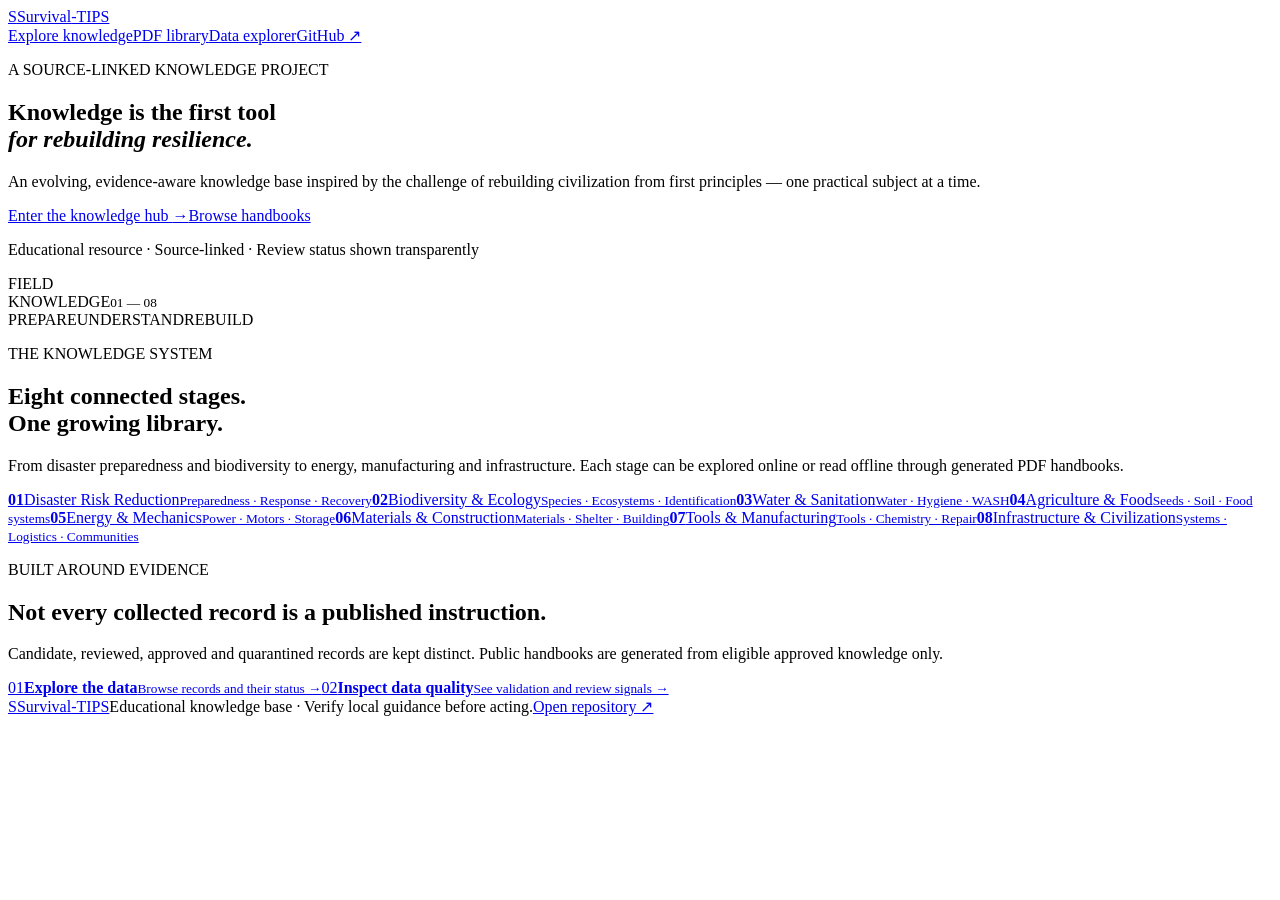
==== index.html @ 8cf7eb8f "feat(frontend): add Survival-TIPS landing page" ====
<!doctype html>
<html lang="en">
<head>
  <meta charset="utf-8"><meta name="viewport" content="width=device-width, initial-scale=1">
  <meta name="description" content="Survival-TIPS is a source-linked knowledge base for preparedness, ecology, water, food, energy, materials and infrastructure.">
  <meta name="theme-color" content="#10251f">
  <title>Survival-TIPS — Knowledge for Resilient Communities</title>
  <link rel="stylesheet" href="assets/css/site.css">
</head>
<body class="landing">
  <header class="topbar"><a class="brand" href="index.html"><span class="brand-mark">S</span><span>Survival<span class="brand-accent">-TIPS</span></span></a><nav><a href="dashboard.html">Explore knowledge</a><a href="pdf-library.html">PDF library</a><a href="data-explorer.html">Data explorer</a><a href="https://github.com/AnggaConni/Survival-TIPS" target="_blank" rel="noopener">GitHub ↗</a></nav></header>
  <main>
    <section class="hero wrap">
      <div class="hero-copy"><p class="eyebrow">A SOURCE-LINKED KNOWLEDGE PROJECT</p><h1>Knowledge is the first tool<br><em>for rebuilding resilience.</em></h1><p class="hero-lead">An evolving, evidence-aware knowledge base inspired by the challenge of rebuilding civilization from first principles — one practical subject at a time.</p><div class="hero-actions"><a class="button button-primary" href="dashboard.html">Enter the knowledge hub <span>→</span></a><a class="button button-ghost" href="pdf-library.html">Browse handbooks</a></div><p class="hero-note">Educational resource · Source-linked · Review status shown transparently</p></div>
      <div class="hero-art" aria-label="Eight knowledge stages"><div class="orbit orbit-one"></div><div class="orbit orbit-two"></div><div class="core"><span>FIELD<br>KNOWLEDGE</span><small>01 — 08</small></div><span class="orbit-label label-a">PREPARE</span><span class="orbit-label label-b">UNDERSTAND</span><span class="orbit-label label-c">REBUILD</span></div>
    </section>
    <section class="wrap intro-grid"><div><p class="eyebrow">THE KNOWLEDGE SYSTEM</p><h2>Eight connected stages.<br>One growing library.</h2></div><p class="muted">From disaster preparedness and biodiversity to energy, manufacturing and infrastructure. Each stage can be explored online or read offline through generated PDF handbooks.</p></section>
    <section class="stage-preview wrap" id="stage-preview"><a class="stage-tile" href="dashboard.html"><b>01</b><span>Disaster Risk Reduction</span><small>Preparedness · Response · Recovery</small></a><a class="stage-tile" href="dashboard.html"><b>02</b><span>Biodiversity & Ecology</span><small>Species · Ecosystems · Identification</small></a><a class="stage-tile" href="dashboard.html"><b>03</b><span>Water & Sanitation</span><small>Water · Hygiene · WASH</small></a><a class="stage-tile" href="dashboard.html"><b>04</b><span>Agriculture & Food</span><small>Seeds · Soil · Food systems</small></a><a class="stage-tile" href="dashboard.html"><b>05</b><span>Energy & Mechanics</span><small>Power · Motors · Storage</small></a><a class="stage-tile" href="dashboard.html"><b>06</b><span>Materials & Construction</span><small>Materials · Shelter · Building</small></a><a class="stage-tile" href="dashboard.html"><b>07</b><span>Tools & Manufacturing</span><small>Tools · Chemistry · Repair</small></a><a class="stage-tile" href="dashboard.html"><b>08</b><span>Infrastructure & Civilization</span><small>Systems · Logistics · Communities</small></a></section>
    <section class="trust-band"><div class="wrap trust-inner"><div><p class="eyebrow">BUILT AROUND EVIDENCE</p><h2>Not every collected record is a published instruction.</h2><p>Candidate, reviewed, approved and quarantined records are kept distinct. Public handbooks are generated from eligible approved knowledge only.</p></div><div class="trust-links"><a href="data-explorer.html"><span>01</span><b>Explore the data</b><small>Browse records and their status →</small></a><a href="data-quality.html"><span>02</span><b>Inspect data quality</b><small>See validation and review signals →</small></a></div></div></section>
  </main>
  <footer class="footer wrap"><a class="brand" href="index.html"><span class="brand-mark">S</span><span>Survival<span class="brand-accent">-TIPS</span></span></a><span>Educational knowledge base · Verify local guidance before acting.</span><a href="https://github.com/AnggaConni/Survival-TIPS" target="_blank" rel="noopener">Open repository ↗</a></footer>
</body></html>
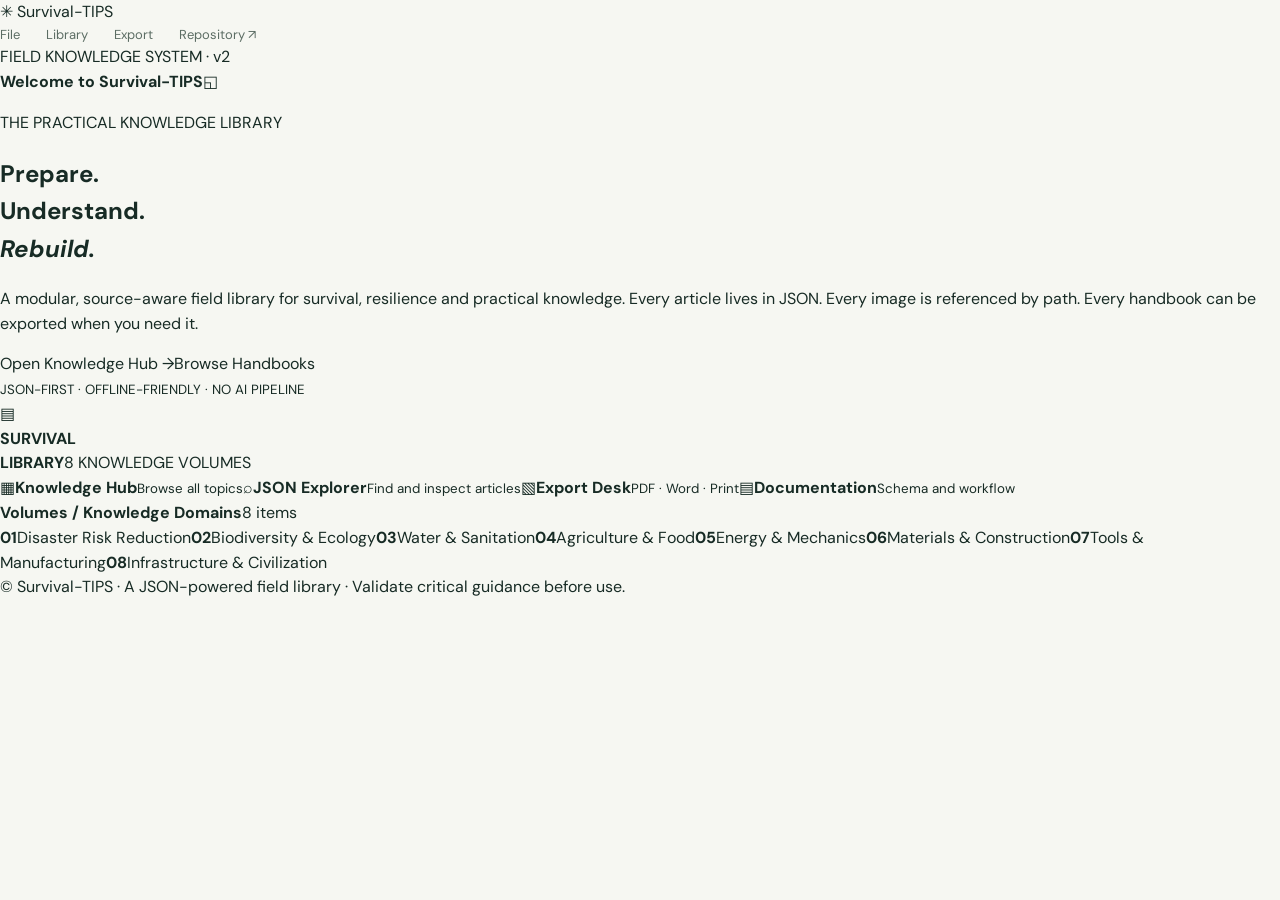
==== commit ddbe07c5: "refactor: rebuild Survival-TIPS as JSON-first Macintosh library" ====
--- a/index.html
+++ b/index.html
@@ -1,22 +1,11 @@
 <!doctype html>
 <html lang="en">
-<head>
-  <meta charset="utf-8"><meta name="viewport" content="width=device-width, initial-scale=1">
-  <meta name="description" content="Survival-TIPS is a source-linked knowledge base for preparedness, ecology, water, food, energy, materials and infrastructure.">
-  <meta name="theme-color" content="#10251f">
-  <title>Survival-TIPS — Knowledge for Resilient Communities</title>
-  <link rel="stylesheet" href="assets/css/site.css">
-</head>
-<body class="landing">
-  <header class="topbar"><a class="brand" href="index.html"><span class="brand-mark">S</span><span>Survival<span class="brand-accent">-TIPS</span></span></a><nav><a href="dashboard.html">Explore knowledge</a><a href="pdf-library.html">PDF library</a><a href="data-explorer.html">Data explorer</a><a href="https://github.com/AnggaConni/Survival-TIPS" target="_blank" rel="noopener">GitHub ↗</a></nav></header>
-  <main>
-    <section class="hero wrap">
-      <div class="hero-copy"><p class="eyebrow">A SOURCE-LINKED KNOWLEDGE PROJECT</p><h1>Knowledge is the first tool<br><em>for rebuilding resilience.</em></h1><p class="hero-lead">An evolving, evidence-aware knowledge base inspired by the challenge of rebuilding civilization from first principles — one practical subject at a time.</p><div class="hero-actions"><a class="button button-primary" href="dashboard.html">Enter the knowledge hub <span>→</span></a><a class="button button-ghost" href="pdf-library.html">Browse handbooks</a></div><p class="hero-note">Educational resource · Source-linked · Review status shown transparently</p></div>
-      <div class="hero-art" aria-label="Eight knowledge stages"><div class="orbit orbit-one"></div><div class="orbit orbit-two"></div><div class="core"><span>FIELD<br>KNOWLEDGE</span><small>01 — 08</small></div><span class="orbit-label label-a">PREPARE</span><span class="orbit-label label-b">UNDERSTAND</span><span class="orbit-label label-c">REBUILD</span></div>
-    </section>
-    <section class="wrap intro-grid"><div><p class="eyebrow">THE KNOWLEDGE SYSTEM</p><h2>Eight connected stages.<br>One growing library.</h2></div><p class="muted">From disaster preparedness and biodiversity to energy, manufacturing and infrastructure. Each stage can be explored online or read offline through generated PDF handbooks.</p></section>
-    <section class="stage-preview wrap" id="stage-preview"><a class="stage-tile" href="dashboard.html"><b>01</b><span>Disaster Risk Reduction</span><small>Preparedness · Response · Recovery</small></a><a class="stage-tile" href="dashboard.html"><b>02</b><span>Biodiversity & Ecology</span><small>Species · Ecosystems · Identification</small></a><a class="stage-tile" href="dashboard.html"><b>03</b><span>Water & Sanitation</span><small>Water · Hygiene · WASH</small></a><a class="stage-tile" href="dashboard.html"><b>04</b><span>Agriculture & Food</span><small>Seeds · Soil · Food systems</small></a><a class="stage-tile" href="dashboard.html"><b>05</b><span>Energy & Mechanics</span><small>Power · Motors · Storage</small></a><a class="stage-tile" href="dashboard.html"><b>06</b><span>Materials & Construction</span><small>Materials · Shelter · Building</small></a><a class="stage-tile" href="dashboard.html"><b>07</b><span>Tools & Manufacturing</span><small>Tools · Chemistry · Repair</small></a><a class="stage-tile" href="dashboard.html"><b>08</b><span>Infrastructure & Civilization</span><small>Systems · Logistics · Communities</small></a></section>
-    <section class="trust-band"><div class="wrap trust-inner"><div><p class="eyebrow">BUILT AROUND EVIDENCE</p><h2>Not every collected record is a published instruction.</h2><p>Candidate, reviewed, approved and quarantined records are kept distinct. Public handbooks are generated from eligible approved knowledge only.</p></div><div class="trust-links"><a href="data-explorer.html"><span>01</span><b>Explore the data</b><small>Browse records and their status →</small></a><a href="data-quality.html"><span>02</span><b>Inspect data quality</b><small>See validation and review signals →</small></a></div></div></section>
-  </main>
-  <footer class="footer wrap"><a class="brand" href="index.html"><span class="brand-mark">S</span><span>Survival<span class="brand-accent">-TIPS</span></span></a><span>Educational knowledge base · Verify local guidance before acting.</span><a href="https://github.com/AnggaConni/Survival-TIPS" target="_blank" rel="noopener">Open repository ↗</a></footer>
-</body></html>+<head><meta charset="utf-8"><meta name="viewport" content="width=device-width,initial-scale=1"><meta name="theme-color" content="#b8b8b8"><title>Survival-TIPS — Macintosh Field Library</title><link rel="stylesheet" href="assets/css/site.css"></head>
+<body class="mac-body">
+<header class="mac-menubar"><div class="mac-brand"><span class="apple-mark">✳</span> Survival-TIPS</div><nav><a href="dashboard.html">File</a><a href="data-explorer.html">Library</a><a href="pdf-library.html">Export</a><a href="https://github.com/AnggaConni/Survival-TIPS" target="_blank" rel="noopener">Repository ↗</a></nav><span class="menu-clock">FIELD KNOWLEDGE SYSTEM · v2</span></header>
+<main class="mac-desktop">
+<section class="mac-window welcome-window"><div class="window-titlebar"><div class="traffic"><i></i><i></i><i></i></div><strong>Welcome to Survival-TIPS</strong><span>◱</span></div><div class="welcome-content"><div class="welcome-copy"><p class="mac-kicker">THE PRACTICAL KNOWLEDGE LIBRARY</p><h1>Prepare.<br>Understand.<br><em>Rebuild.</em></h1><p>A modular, source-aware field library for survival, resilience and practical knowledge. Every article lives in JSON. Every image is referenced by path. Every handbook can be exported when you need it.</p><div class="mac-actions"><a class="mac-button primary" href="dashboard.html">Open Knowledge Hub →</a><a class="mac-button" href="pdf-library.html">Browse Handbooks</a></div><small>JSON-FIRST · OFFLINE-FRIENDLY · NO AI PIPELINE</small></div><div class="welcome-icon"><div class="folder-icon">▤</div><b>SURVIVAL<br>LIBRARY</b><span>8 KNOWLEDGE VOLUMES</span></div></div></section>
+<section class="desktop-icons"><a href="dashboard.html" class="desktop-icon"><span class="big-icon">▦</span><b>Knowledge Hub</b><small>Browse all topics</small></a><a href="data-explorer.html" class="desktop-icon"><span class="big-icon">⌕</span><b>JSON Explorer</b><small>Find and inspect articles</small></a><a href="pdf-library.html" class="desktop-icon"><span class="big-icon">▧</span><b>Export Desk</b><small>PDF · Word · Print</small></a><a href="README.md" class="desktop-icon"><span class="big-icon">▤</span><b>Documentation</b><small>Schema and workflow</small></a></section>
+<section class="mac-window volumes-window"><div class="window-titlebar"><div class="traffic"><i></i><i></i><i></i></div><strong>Volumes / Knowledge Domains</strong><span>8 items</span></div><div class="volume-grid">
+<a href="data-explorer.html?stage=01-drr"><b>01</b><span>Disaster Risk Reduction</span></a><a href="data-explorer.html?stage=02-biodiversity"><b>02</b><span>Biodiversity & Ecology</span></a><a href="data-explorer.html?stage=03-water-sanitation"><b>03</b><span>Water & Sanitation</span></a><a href="data-explorer.html?stage=04-agriculture"><b>04</b><span>Agriculture & Food</span></a><a href="data-explorer.html?stage=05-energy"><b>05</b><span>Energy & Mechanics</span></a><a href="data-explorer.html?stage=06-materials"><b>06</b><span>Materials & Construction</span></a><a href="data-explorer.html?stage=07-manufacturing"><b>07</b><span>Tools & Manufacturing</span></a><a href="data-explorer.html?stage=08-infrastructure"><b>08</b><span>Infrastructure & Civilization</span></a></div></section>
+<footer class="mac-footer">© Survival-TIPS · A JSON-powered field library · Validate critical guidance before use.</footer></main></body></html>
--- a/assets/css/site.css
+++ b/assets/css/site.css
@@ -0,0 +1,30 @@
+@import url('https://fonts.googleapis.com/css2?family=DM+Mono:wght@400;500&family=DM+Sans:wght@400;500;600;700&family=Manrope:wght@400;500;600;700;800&display=swap');
+:root{--ink:#172b25;--muted:#687a72;--paper:#f6f7f2;--white:#fff;--green:#245b45;--lime:#d6e8a5;--line:#e1e7df;--soft:#edf2e9;--amber:#9a641c;--red:#a33d35;--shadow:0 18px 55px rgba(24,51,39,.08)}*{box-sizing:border-box}html{scroll-behavior:smooth}body{margin:0;background:var(--paper);color:var(--ink);font-family:'DM Sans',sans-serif;line-height:1.55}a{color:inherit;text-decoration:none}button,input,select{font:inherit}.wrap{width:min(1160px,calc(100% - 48px));margin-inline:auto}.topbar{height:76px;padding:0 max(24px,calc((100% - 1160px)/2));display:flex;align-items:center;justify-content:space-between;background:rgba(255,255,255,.92);border-bottom:1px solid var(--line);gap:24px}.brand{display:flex;align-items:center;gap:10px;font:800 18px Manrope,sans-serif;letter-spacing:-.6px;white-space:nowrap}.brand-mark{width:32px;height:32px;border-radius:10px;background:var(--green);color:white;display:grid;place-items:center;font:800 17px Manrope}.brand-accent{color:var(--green)}nav{display:flex;gap:26px;align-items:center;font-size:13px;color:#5c6d64}nav a:hover,nav a.active{color:var(--green)}.hero{min-height:590px;display:grid;grid-template-columns:1.15fr .85fr;align-items:center;gap:40px;padding-block:70px}.eyebrow{font:500 10px 'DM Mono',monospace;letter-spacing:1.8px;color:#66816f;margin:0 0 17px}.hero h1{font:800 clamp(42px,5vw,66px)/1.08 Manrope,sans-serif;letter-spacing:-3px;margin:0 0 24px}.hero h1 em{font-style:normal;color:var(--green)}.hero-lead{max-width:570px;color:#61736a;font-size:17px;line-height:1.75}.hero-actions{display:flex;gap:12px;flex-wrap:wrap;margin-top:30px}.button{display:inline-flex;align-items:center;gap:20px;padding:13px 19px;border-radius:7px;font-size:13px;font-weight:700}.button-primary{background:var(--green);color:white}.button-primary:hover{background:#173e2e}.button-ghost{border:1px solid #cdd8cf;background:white}.hero-note{font:10px 'DM Mono',monospace;color:#89978e;margin-top:25px}.hero-art{height:390px;position:relative;display:grid;place-items:center}.orbit{position:absolute;border:1px solid #c9d7c8;border-radius:50%;transform:rotate(-28deg)}.orbit-one{width:340px;height:220px}.orbit-two{width:260px;height:350px;transform:rotate(53deg);border-color:#dbe3d4}.core{width:160px;height:160px;border-radius:50%;background:var(--green);color:white;display:flex;flex-direction:column;align-items:center;justify-content:center;text-align:center;box-shadow:0 0 0 17px rgba(36,91,69,.07),0 0 0 36px rgba(36,91,69,.035);font:700 16px/1.35 Manrope;letter-spacing:1px}.core small{font:10px 'DM Mono';color:#c8dfc9;margin-top:10px}.orbit-label{position:absolute;background:var(--lime);padding:7px 12px;border-radius:30px;font:10px 'DM Mono';letter-spacing:1px}.label-a{top:45px;left:15%}.label-b{right:2%;top:48%}.label-c{bottom:38px;left:22%}.intro-grid{display:grid;grid-template-columns:1fr 1fr;gap:70px;padding:60px 0 30px;border-top:1px solid var(--line)}h2{font:700 30px/1.2 Manrope;letter-spacing:-1px;margin:0}.intro-grid p:last-child{max-width:480px;margin:8px 0;color:var(--muted)}.stage-preview{display:grid;grid-template-columns:repeat(4,1fr);gap:12px;padding-bottom:90px}.stage-tile{background:white;border:1px solid var(--line);border-radius:9px;padding:20px;min-height:140px;display:flex;flex-direction:column;gap:7px;transition:.2s}.stage-tile:hover,.stage-card:hover,.pdf-card:hover{transform:translateY(-3px);box-shadow:var(--shadow);border-color:#b9cbb9}.stage-tile b,.stage-number{font:500 11px 'DM Mono';color:#78917c}.stage-tile span{font:700 15px Manrope}.stage-tile small{color:#7a8980;font-size:11px}.trust-band{background:#eaf0e7;padding:75px 0}.trust-inner{display:grid;grid-template-columns:1.1fr .9fr;gap:70px;align-items:center}.trust-inner h2{max-width:530px}.trust-inner>div:first-child>p:last-child{color:var(--muted);max-width:540px}.trust-links{display:grid;gap:10px}.trust-links a{display:grid;grid-template-columns:36px 1fr;gap:2px 12px;background:white;padding:16px;border-radius:8px}.trust-links a span{grid-row:span 2;color:#8ba18b;font:11px 'DM Mono'}.trust-links b{font:700 14px Manrope}.trust-links small{color:var(--muted)}.footer{min-height:90px;display:flex;align-items:center;justify-content:space-between;gap:20px;color:#7c8981;font-size:11px}.footer .brand{color:var(--ink);font-size:15px}.footer .brand-mark{width:27px;height:27px;font-size:14px}.page-main{padding-top:62px;padding-bottom:85px}.page-heading{margin-bottom:34px}.page-heading h1{font:800 clamp(34px,4vw,48px)/1.15 Manrope;letter-spacing:-2px;margin:0 0 12px}.muted{color:var(--muted)}.page-heading .muted{max-width:680px;margin:0}.stats-row,.quality-summary{display:grid;grid-template-columns:repeat(4,1fr);gap:12px;margin:30px 0}.stat-card{background:white;border:1px solid var(--line);border-radius:8px;padding:17px 19px}.stat-card span{display:block;color:var(--muted);font-size:11px}.stat-card b{display:block;font:700 28px Manrope;margin-top:5px}.stage-grid{display:grid;grid-template-columns:repeat(2,1fr);gap:13px}.stage-card{background:white;border:1px solid var(--line);border-radius:9px;padding:23px;display:grid;grid-template-columns:40px 1fr 20px;gap:15px;align-items:start;transition:.2s}.stage-card h2{font-size:17px;letter-spacing:-.3px}.stage-card p{font-size:12px;color:var(--muted);margin:7px 0 0}.card-arrow{color:#829787}.callout,.notice{display:flex;align-items:center;justify-content:space-between;gap:25px;background:#eaf0e7;border-radius:9px;padding:22px 25px;margin-top:28px}.callout b,.notice b{font:700 14px Manrope}.callout p{font-size:12px;color:var(--muted);margin:5px 0 0}.notice{justify-content:flex-start;align-items:flex-start;background:#f0f2e9;border:1px solid #e0e6d9;font-size:12px;color:#65746b}.notice b{min-width:135px;color:var(--ink)}.pdf-grid{display:grid;grid-template-columns:repeat(2,1fr);gap:13px}.pdf-card{display:flex;gap:17px;padding:20px;background:white;border:1px solid var(--line);border-radius:9px;transition:.2s}.pdf-icon{width:43px;height:52px;display:grid;place-items:center;flex-shrink:0;background:#f8e9e6;color:var(--red);border-radius:5px;font:500 11px 'DM Mono'}.pdf-card small{font:10px 'DM Mono';letter-spacing:1px;color:#849489}.pdf-card h2{font-size:16px;letter-spacing:-.3px;margin:4px 0}.pdf-card p{font-size:12px;color:var(--muted);margin:0 0 10px}.pdf-card a{font-size:12px;color:var(--green);font-weight:700}.section-title{font-size:23px;margin:50px 0 7px}.compact{margin-top:18px}.explorer-controls{display:grid;grid-template-columns:1.5fr 1fr 1fr;gap:12px;padding:17px;background:white;border:1px solid var(--line);border-radius:9px}.explorer-controls label{display:flex;flex-direction:column;gap:7px;font-size:11px;color:var(--muted)}.explorer-controls input,.explorer-controls select{width:100%;height:42px;padding:0 12px;border:1px solid var(--line);border-radius:6px;background:#fbfcf9;color:var(--ink);outline-color:#8da995}.results-heading{display:flex;justify-content:space-between;gap:15px;margin:23px 0 12px;font-size:12px}.results-heading span{color:var(--muted)}.record-list{display:grid;gap:9px}.record-card{background:white;border:1px solid var(--line);border-radius:8px;padding:17px 19px}.record-top{display:flex;justify-content:space-between;gap:12px;align-items:center}.record-card h3{font:700 15px Manrope;margin:8px 0 5px}.record-card p{font-size:12px;color:var(--muted);margin:0}.record-meta{display:flex;gap:8px;flex-wrap:wrap;margin-top:12px}.tag,.status-pill{font:10px 'DM Mono';padding:5px 8px;border-radius:30px;background:#edf2e9;color:#56725e}.tag.warn{background:#fff2df;color:#94611e}.tag.danger{background:#f9e8e6;color:#a33d35}.tag.neutral{background:#edf0f1;color:#64717a}.empty-state{padding:30px;text-align:center;border:1px dashed #cbd7cb;border-radius:8px;color:var(--muted);font-size:13px}.quality-section{margin-top:38px}.section-head{display:flex;align-items:end;justify-content:space-between;margin-bottom:16px}.section-head h2{font-size:23px}.issue-list,.integrity-list{display:grid;gap:9px}.issue-card,.integrity-item{background:white;border:1px solid var(--line);border-radius:8px;padding:16px 18px}.issue-card h3{font:700 14px Manrope;margin:0 0 6px}.issue-card p,.integrity-item p{font-size:12px;color:var(--muted);margin:0}.issue-card code{font:10px 'DM Mono';color:#617568}.integrity-item{display:flex;justify-content:space-between;gap:20px;align-items:center}.integrity-item b{font-size:12px}.integrity-ok{color:var(--green)}.integrity-fail{color:var(--red)}.quality-summary .stat-card b{font-size:25px}
+@media(max-width:800px){.topbar{height:auto;min-height:70px;align-items:flex-start;padding:18px 24px;flex-direction:column}.topbar nav{width:100%;overflow:auto;gap:19px;padding-bottom:2px;white-space:nowrap}.hero{grid-template-columns:1fr;padding-block:60px 35px}.hero-art{height:300px}.intro-grid,.trust-inner{grid-template-columns:1fr;gap:20px}.stage-preview{grid-template-columns:repeat(2,1fr);padding-bottom:55px}.stats-row,.quality-summary{grid-template-columns:repeat(2,1fr)}.stage-grid,.pdf-grid{grid-template-columns:1fr}.explorer-controls{grid-template-columns:1fr}.callout{align-items:flex-start;flex-direction:column}.footer{padding-block:22px;align-items:flex-start;flex-direction:column}.notice{flex-direction:column;gap:6px}.notice b{min-width:0}}
+@media(max-width:460px){.wrap{width:calc(100% - 32px)}.hero h1{font-size:42px;letter-spacing:-2px}.stage-preview{grid-template-columns:1fr 1fr;gap:8px}.stage-tile{padding:14px;min-height:132px}.stage-tile span{font-size:13px}.stage-tile small{font-size:10px}.stage-card{padding:17px;grid-template-columns:30px 1fr 12px}.stage-card h2{font-size:15px}.stats-row,.quality-summary{gap:8px}.stat-card{padding:13px}.stat-card b{font-size:23px}.results-heading{flex-direction:column}.record-top{align-items:flex-start;flex-direction:column}}
+
+.record-card-clickable{cursor:pointer;transition:border-color .18s,box-shadow .18s,transform .18s}
+.record-card-clickable:hover,.record-card-clickable:focus-visible{border-color:#91ad96;box-shadow:0 8px 24px rgba(24,51,39,.09);outline:none;transform:translateY(-1px)}
+.record-card-clickable:focus-visible{outline:3px solid rgba(36,91,69,.22);outline-offset:2px}
+.record-dialog{width:min(820px,calc(100% - 28px));max-width:820px;max-height:min(88vh,900px);padding:0;border:1px solid var(--line);border-radius:14px;background:var(--paper);color:var(--ink);box-shadow:0 24px 80px rgba(0,0,0,.25)}
+.record-dialog::backdrop{background:rgba(13,29,22,.62);backdrop-filter:blur(3px)}
+.dialog-shell{display:flex;flex-direction:column;max-height:min(88vh,900px)}
+.dialog-header{position:sticky;top:0;z-index:2;display:flex;align-items:center;justify-content:space-between;gap:20px;padding:20px 25px;background:rgba(255,255,255,.97);border-bottom:1px solid var(--line)}
+.dialog-header .eyebrow{margin:0 0 4px}
+.dialog-header h2{font-size:19px;letter-spacing:-.4px}
+.dialog-close{width:38px;height:38px;border:1px solid var(--line);border-radius:50%;background:white;color:var(--ink);font-size:25px;line-height:1;cursor:pointer}
+.dialog-close:hover{background:var(--soft)}
+.dialog-body{overflow:auto;padding:24px 28px 32px}
+.detail-title{font:800 clamp(23px,3vw,32px)/1.2 Manrope;letter-spacing:-1px;margin:0 0 14px}
+.detail-section{padding:17px 0;border-bottom:1px solid var(--line)}
+.detail-section h3{font:700 14px Manrope;margin:0 0 9px}
+.detail-copy,.detail-list{font-size:13px;color:#52645b;line-height:1.7;margin:0}
+.detail-list{padding-left:22px}
+.detail-list li+li{margin-top:7px}
+.detail-source{display:grid;gap:3px;padding:10px 0}
+.detail-source a{color:var(--green);font-size:13px;font-weight:700;overflow-wrap:anywhere}
+.detail-source small{font-size:10px;color:var(--muted)}
+.detail-warning,.detail-note{margin:18px 0 0;padding:13px 15px;border-radius:8px;font-size:12px;line-height:1.6}
+.detail-warning{background:#fff2df;color:#855819;border:1px solid #f0dfbf}
+.detail-note{background:#eaf0e7;color:var(--green);border:1px solid #d9e5d6}
+@media(max-width:600px){.record-dialog{width:calc(100% - 16px);max-height:92vh}.dialog-shell{max-height:92vh}.dialog-header{padding:16px}.dialog-body{padding:18px 17px 24px}.detail-section{padding:14px 0}}
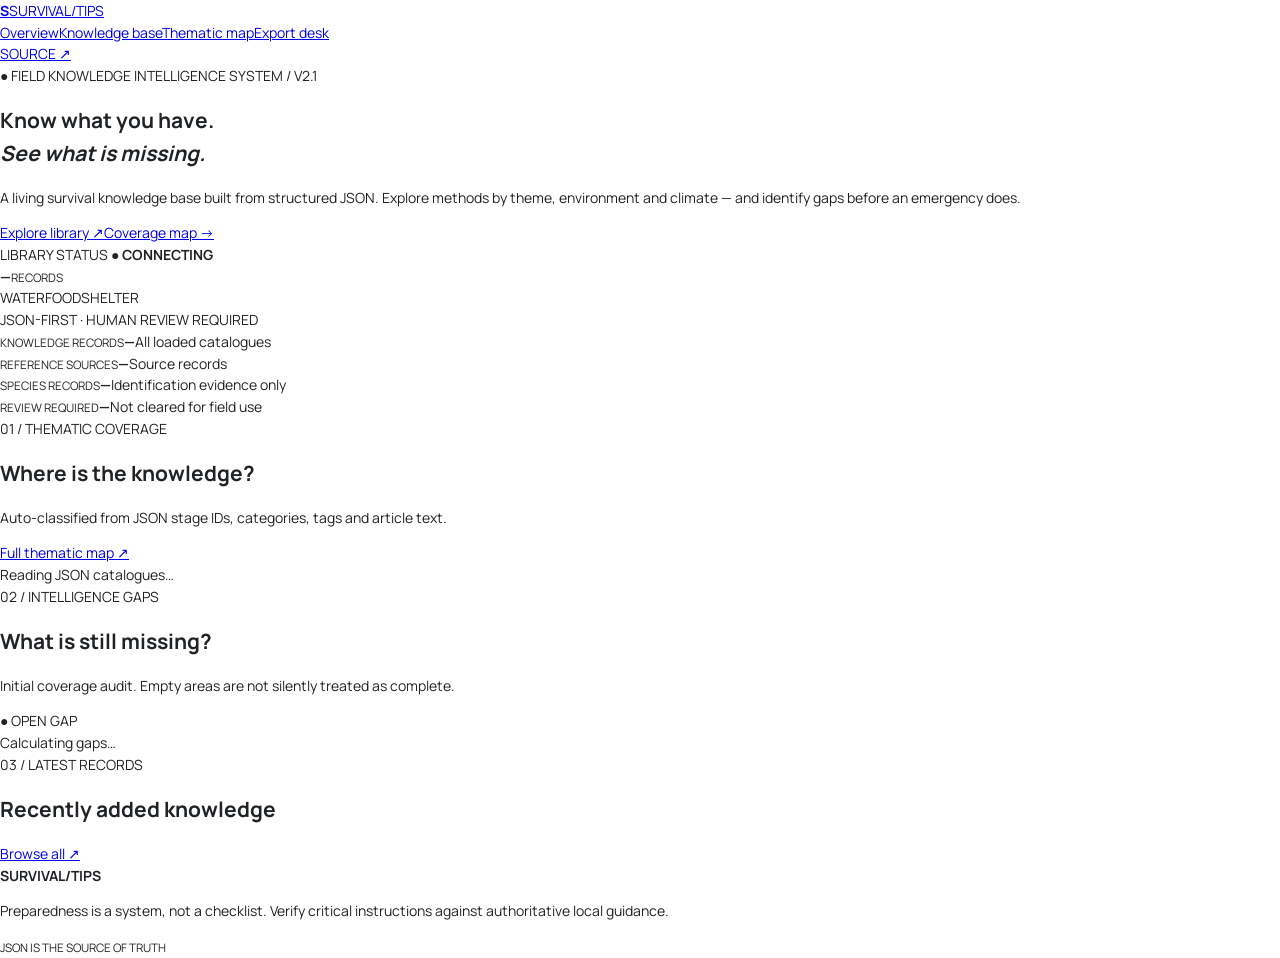
==== commit 33c60bbb: "ui: add thematic field intelligence dashboard and auto JSON filters" ====
--- a/index.html
+++ b/index.html
@@ -1,11 +1 @@
-<!doctype html>
-<html lang="en">
-<head><meta charset="utf-8"><meta name="viewport" content="width=device-width,initial-scale=1"><meta name="theme-color" content="#b8b8b8"><title>Survival-TIPS — Macintosh Field Library</title><link rel="stylesheet" href="assets/css/site.css"></head>
-<body class="mac-body">
-<header class="mac-menubar"><div class="mac-brand"><span class="apple-mark">✳</span> Survival-TIPS</div><nav><a href="dashboard.html">File</a><a href="data-explorer.html">Library</a><a href="pdf-library.html">Export</a><a href="https://github.com/AnggaConni/Survival-TIPS" target="_blank" rel="noopener">Repository ↗</a></nav><span class="menu-clock">FIELD KNOWLEDGE SYSTEM · v2</span></header>
-<main class="mac-desktop">
-<section class="mac-window welcome-window"><div class="window-titlebar"><div class="traffic"><i></i><i></i><i></i></div><strong>Welcome to Survival-TIPS</strong><span>◱</span></div><div class="welcome-content"><div class="welcome-copy"><p class="mac-kicker">THE PRACTICAL KNOWLEDGE LIBRARY</p><h1>Prepare.<br>Understand.<br><em>Rebuild.</em></h1><p>A modular, source-aware field library for survival, resilience and practical knowledge. Every article lives in JSON. Every image is referenced by path. Every handbook can be exported when you need it.</p><div class="mac-actions"><a class="mac-button primary" href="dashboard.html">Open Knowledge Hub →</a><a class="mac-button" href="pdf-library.html">Browse Handbooks</a></div><small>JSON-FIRST · OFFLINE-FRIENDLY · NO AI PIPELINE</small></div><div class="welcome-icon"><div class="folder-icon">▤</div><b>SURVIVAL<br>LIBRARY</b><span>8 KNOWLEDGE VOLUMES</span></div></div></section>
-<section class="desktop-icons"><a href="dashboard.html" class="desktop-icon"><span class="big-icon">▦</span><b>Knowledge Hub</b><small>Browse all topics</small></a><a href="data-explorer.html" class="desktop-icon"><span class="big-icon">⌕</span><b>JSON Explorer</b><small>Find and inspect articles</small></a><a href="pdf-library.html" class="desktop-icon"><span class="big-icon">▧</span><b>Export Desk</b><small>PDF · Word · Print</small></a><a href="README.md" class="desktop-icon"><span class="big-icon">▤</span><b>Documentation</b><small>Schema and workflow</small></a></section>
-<section class="mac-window volumes-window"><div class="window-titlebar"><div class="traffic"><i></i><i></i><i></i></div><strong>Volumes / Knowledge Domains</strong><span>8 items</span></div><div class="volume-grid">
-<a href="data-explorer.html?stage=01-drr"><b>01</b><span>Disaster Risk Reduction</span></a><a href="data-explorer.html?stage=02-biodiversity"><b>02</b><span>Biodiversity & Ecology</span></a><a href="data-explorer.html?stage=03-water-sanitation"><b>03</b><span>Water & Sanitation</span></a><a href="data-explorer.html?stage=04-agriculture"><b>04</b><span>Agriculture & Food</span></a><a href="data-explorer.html?stage=05-energy"><b>05</b><span>Energy & Mechanics</span></a><a href="data-explorer.html?stage=06-materials"><b>06</b><span>Materials & Construction</span></a><a href="data-explorer.html?stage=07-manufacturing"><b>07</b><span>Tools & Manufacturing</span></a><a href="data-explorer.html?stage=08-infrastructure"><b>08</b><span>Infrastructure & Civilization</span></a></div></section>
-<footer class="mac-footer">© Survival-TIPS · A JSON-powered field library · Validate critical guidance before use.</footer></main></body></html>+<!doctype html><html lang="en"><head><meta charset="utf-8"><meta name="viewport" content="width=device-width,initial-scale=1"><meta name="theme-color" content="#101a20"><title>Survival-TIPS | Field Intelligence</title><link rel="stylesheet" href="assets/css/site.css"></head><body class="atlas-body"><header class="atlas-nav"><a class="atlas-logo" href="index.html"><b class="logo-mark">S</b>SURVIVAL<span>/</span>TIPS</a><nav><a class="active" href="index.html">Overview</a><a href="data-explorer.html">Knowledge base</a><a href="dashboard.html">Thematic map</a><a href="pdf-library.html">Export desk</a></nav><a class="repo-link" href="https://github.com/AnggaConni/Survival-TIPS" target="_blank">SOURCE ↗</a></header><main class="atlas-main"><section class="hero-grid"><div><div class="eyebrow">● FIELD KNOWLEDGE INTELLIGENCE SYSTEM / V2.1</div><h1>Know what you have.<br><em>See what is missing.</em></h1><p class="hero-lead">A living survival knowledge base built from structured JSON. Explore methods by theme, environment and climate — and identify gaps before an emergency does.</p><div class="hero-actions"><a class="btn-primary" href="data-explorer.html">Explore library ↗</a><a class="btn-quiet" href="dashboard.html">Coverage map →</a></div></div><aside class="hero-aside"><div class="aside-top">LIBRARY STATUS <b id="system-status">● CONNECTING</b></div><div class="orbit"><div class="orbit-ring"></div><div class="orbit-core"><b id="hero-total">—</b><small>RECORDS</small></div><span>WATER</span><span>FOOD</span><span>SHELTER</span></div><div class="aside-foot">JSON-FIRST · HUMAN REVIEW REQUIRED</div></aside></section><section class="metrics-grid"><article class="metric-card"><small>KNOWLEDGE RECORDS</small><b id="metric-records">—</b><span>All loaded catalogues</span></article><article class="metric-card"><small>REFERENCE SOURCES</small><b id="metric-sources">—</b><span>Source records</span></article><article class="metric-card"><small>SPECIES RECORDS</small><b id="metric-species">—</b><span>Identification evidence only</span></article><article class="metric-card alert"><small>REVIEW REQUIRED</small><b id="metric-review">—</b><span>Not cleared for field use</span></article></section><section class="section-block"><div class="section-heading"><div><div class="eyebrow">01 / THEMATIC COVERAGE</div><h2>Where is the knowledge?</h2><p>Auto-classified from JSON stage IDs, categories, tags and article text.</p></div><a class="text-link" href="dashboard.html">Full thematic map ↗</a></div><div id="theme-grid" class="theme-grid"><div class="loading-panel">Reading JSON catalogues…</div></div></section><section class="gap-section"><div class="section-heading"><div><div class="eyebrow">02 / INTELLIGENCE GAPS</div><h2>What is still missing?</h2><p>Initial coverage audit. Empty areas are not silently treated as complete.</p></div><span class="gap-key">● OPEN GAP</span></div><div id="gap-overview" class="gap-overview"><div class="loading-panel">Calculating gaps…</div></div></section><section class="section-block"><div class="section-heading"><div><div class="eyebrow">03 / LATEST RECORDS</div><h2>Recently added knowledge</h2></div><a class="text-link" href="data-explorer.html">Browse all ↗</a></div><div id="recent-records" class="recent-grid"></div></section><footer class="atlas-footer"><b>SURVIVAL/TIPS</b><p>Preparedness is a system, not a checklist. Verify critical instructions against authoritative local guidance.</p><small>JSON IS THE SOURCE OF TRUTH</small></footer></main><script src="assets/js/app.js" defer></script></body></html>
--- a/assets/css/site.css
+++ b/assets/css/site.css
@@ -1,30 +1,2 @@
-@import url('https://fonts.googleapis.com/css2?family=DM+Mono:wght@400;500&family=DM+Sans:wght@400;500;600;700&family=Manrope:wght@400;500;600;700;800&display=swap');
-:root{--ink:#172b25;--muted:#687a72;--paper:#f6f7f2;--white:#fff;--green:#245b45;--lime:#d6e8a5;--line:#e1e7df;--soft:#edf2e9;--amber:#9a641c;--red:#a33d35;--shadow:0 18px 55px rgba(24,51,39,.08)}*{box-sizing:border-box}html{scroll-behavior:smooth}body{margin:0;background:var(--paper);color:var(--ink);font-family:'DM Sans',sans-serif;line-height:1.55}a{color:inherit;text-decoration:none}button,input,select{font:inherit}.wrap{width:min(1160px,calc(100% - 48px));margin-inline:auto}.topbar{height:76px;padding:0 max(24px,calc((100% - 1160px)/2));display:flex;align-items:center;justify-content:space-between;background:rgba(255,255,255,.92);border-bottom:1px solid var(--line);gap:24px}.brand{display:flex;align-items:center;gap:10px;font:800 18px Manrope,sans-serif;letter-spacing:-.6px;white-space:nowrap}.brand-mark{width:32px;height:32px;border-radius:10px;background:var(--green);color:white;display:grid;place-items:center;font:800 17px Manrope}.brand-accent{color:var(--green)}nav{display:flex;gap:26px;align-items:center;font-size:13px;color:#5c6d64}nav a:hover,nav a.active{color:var(--green)}.hero{min-height:590px;display:grid;grid-template-columns:1.15fr .85fr;align-items:center;gap:40px;padding-block:70px}.eyebrow{font:500 10px 'DM Mono',monospace;letter-spacing:1.8px;color:#66816f;margin:0 0 17px}.hero h1{font:800 clamp(42px,5vw,66px)/1.08 Manrope,sans-serif;letter-spacing:-3px;margin:0 0 24px}.hero h1 em{font-style:normal;color:var(--green)}.hero-lead{max-width:570px;color:#61736a;font-size:17px;line-height:1.75}.hero-actions{display:flex;gap:12px;flex-wrap:wrap;margin-top:30px}.button{display:inline-flex;align-items:center;gap:20px;padding:13px 19px;border-radius:7px;font-size:13px;font-weight:700}.button-primary{background:var(--green);color:white}.button-primary:hover{background:#173e2e}.button-ghost{border:1px solid #cdd8cf;background:white}.hero-note{font:10px 'DM Mono',monospace;color:#89978e;margin-top:25px}.hero-art{height:390px;position:relative;display:grid;place-items:center}.orbit{position:absolute;border:1px solid #c9d7c8;border-radius:50%;transform:rotate(-28deg)}.orbit-one{width:340px;height:220px}.orbit-two{width:260px;height:350px;transform:rotate(53deg);border-color:#dbe3d4}.core{width:160px;height:160px;border-radius:50%;background:var(--green);color:white;display:flex;flex-direction:column;align-items:center;justify-content:center;text-align:center;box-shadow:0 0 0 17px rgba(36,91,69,.07),0 0 0 36px rgba(36,91,69,.035);font:700 16px/1.35 Manrope;letter-spacing:1px}.core small{font:10px 'DM Mono';color:#c8dfc9;margin-top:10px}.orbit-label{position:absolute;background:var(--lime);padding:7px 12px;border-radius:30px;font:10px 'DM Mono';letter-spacing:1px}.label-a{top:45px;left:15%}.label-b{right:2%;top:48%}.label-c{bottom:38px;left:22%}.intro-grid{display:grid;grid-template-columns:1fr 1fr;gap:70px;padding:60px 0 30px;border-top:1px solid var(--line)}h2{font:700 30px/1.2 Manrope;letter-spacing:-1px;margin:0}.intro-grid p:last-child{max-width:480px;margin:8px 0;color:var(--muted)}.stage-preview{display:grid;grid-template-columns:repeat(4,1fr);gap:12px;padding-bottom:90px}.stage-tile{background:white;border:1px solid var(--line);border-radius:9px;padding:20px;min-height:140px;display:flex;flex-direction:column;gap:7px;transition:.2s}.stage-tile:hover,.stage-card:hover,.pdf-card:hover{transform:translateY(-3px);box-shadow:var(--shadow);border-color:#b9cbb9}.stage-tile b,.stage-number{font:500 11px 'DM Mono';color:#78917c}.stage-tile span{font:700 15px Manrope}.stage-tile small{color:#7a8980;font-size:11px}.trust-band{background:#eaf0e7;padding:75px 0}.trust-inner{display:grid;grid-template-columns:1.1fr .9fr;gap:70px;align-items:center}.trust-inner h2{max-width:530px}.trust-inner>div:first-child>p:last-child{color:var(--muted);max-width:540px}.trust-links{display:grid;gap:10px}.trust-links a{display:grid;grid-template-columns:36px 1fr;gap:2px 12px;background:white;padding:16px;border-radius:8px}.trust-links a span{grid-row:span 2;color:#8ba18b;font:11px 'DM Mono'}.trust-links b{font:700 14px Manrope}.trust-links small{color:var(--muted)}.footer{min-height:90px;display:flex;align-items:center;justify-content:space-between;gap:20px;color:#7c8981;font-size:11px}.footer .brand{color:var(--ink);font-size:15px}.footer .brand-mark{width:27px;height:27px;font-size:14px}.page-main{padding-top:62px;padding-bottom:85px}.page-heading{margin-bottom:34px}.page-heading h1{font:800 clamp(34px,4vw,48px)/1.15 Manrope;letter-spacing:-2px;margin:0 0 12px}.muted{color:var(--muted)}.page-heading .muted{max-width:680px;margin:0}.stats-row,.quality-summary{display:grid;grid-template-columns:repeat(4,1fr);gap:12px;margin:30px 0}.stat-card{background:white;border:1px solid var(--line);border-radius:8px;padding:17px 19px}.stat-card span{display:block;color:var(--muted);font-size:11px}.stat-card b{display:block;font:700 28px Manrope;margin-top:5px}.stage-grid{display:grid;grid-template-columns:repeat(2,1fr);gap:13px}.stage-card{background:white;border:1px solid var(--line);border-radius:9px;padding:23px;display:grid;grid-template-columns:40px 1fr 20px;gap:15px;align-items:start;transition:.2s}.stage-card h2{font-size:17px;letter-spacing:-.3px}.stage-card p{font-size:12px;color:var(--muted);margin:7px 0 0}.card-arrow{color:#829787}.callout,.notice{display:flex;align-items:center;justify-content:space-between;gap:25px;background:#eaf0e7;border-radius:9px;padding:22px 25px;margin-top:28px}.callout b,.notice b{font:700 14px Manrope}.callout p{font-size:12px;color:var(--muted);margin:5px 0 0}.notice{justify-content:flex-start;align-items:flex-start;background:#f0f2e9;border:1px solid #e0e6d9;font-size:12px;color:#65746b}.notice b{min-width:135px;color:var(--ink)}.pdf-grid{display:grid;grid-template-columns:repeat(2,1fr);gap:13px}.pdf-card{display:flex;gap:17px;padding:20px;background:white;border:1px solid var(--line);border-radius:9px;transition:.2s}.pdf-icon{width:43px;height:52px;display:grid;place-items:center;flex-shrink:0;background:#f8e9e6;color:var(--red);border-radius:5px;font:500 11px 'DM Mono'}.pdf-card small{font:10px 'DM Mono';letter-spacing:1px;color:#849489}.pdf-card h2{font-size:16px;letter-spacing:-.3px;margin:4px 0}.pdf-card p{font-size:12px;color:var(--muted);margin:0 0 10px}.pdf-card a{font-size:12px;color:var(--green);font-weight:700}.section-title{font-size:23px;margin:50px 0 7px}.compact{margin-top:18px}.explorer-controls{display:grid;grid-template-columns:1.5fr 1fr 1fr;gap:12px;padding:17px;background:white;border:1px solid var(--line);border-radius:9px}.explorer-controls label{display:flex;flex-direction:column;gap:7px;font-size:11px;color:var(--muted)}.explorer-controls input,.explorer-controls select{width:100%;height:42px;padding:0 12px;border:1px solid var(--line);border-radius:6px;background:#fbfcf9;color:var(--ink);outline-color:#8da995}.results-heading{display:flex;justify-content:space-between;gap:15px;margin:23px 0 12px;font-size:12px}.results-heading span{color:var(--muted)}.record-list{display:grid;gap:9px}.record-card{background:white;border:1px solid var(--line);border-radius:8px;padding:17px 19px}.record-top{display:flex;justify-content:space-between;gap:12px;align-items:center}.record-card h3{font:700 15px Manrope;margin:8px 0 5px}.record-card p{font-size:12px;color:var(--muted);margin:0}.record-meta{display:flex;gap:8px;flex-wrap:wrap;margin-top:12px}.tag,.status-pill{font:10px 'DM Mono';padding:5px 8px;border-radius:30px;background:#edf2e9;color:#56725e}.tag.warn{background:#fff2df;color:#94611e}.tag.danger{background:#f9e8e6;color:#a33d35}.tag.neutral{background:#edf0f1;color:#64717a}.empty-state{padding:30px;text-align:center;border:1px dashed #cbd7cb;border-radius:8px;color:var(--muted);font-size:13px}.quality-section{margin-top:38px}.section-head{display:flex;align-items:end;justify-content:space-between;margin-bottom:16px}.section-head h2{font-size:23px}.issue-list,.integrity-list{display:grid;gap:9px}.issue-card,.integrity-item{background:white;border:1px solid var(--line);border-radius:8px;padding:16px 18px}.issue-card h3{font:700 14px Manrope;margin:0 0 6px}.issue-card p,.integrity-item p{font-size:12px;color:var(--muted);margin:0}.issue-card code{font:10px 'DM Mono';color:#617568}.integrity-item{display:flex;justify-content:space-between;gap:20px;align-items:center}.integrity-item b{font-size:12px}.integrity-ok{color:var(--green)}.integrity-fail{color:var(--red)}.quality-summary .stat-card b{font-size:25px}
-@media(max-width:800px){.topbar{height:auto;min-height:70px;align-items:flex-start;padding:18px 24px;flex-direction:column}.topbar nav{width:100%;overflow:auto;gap:19px;padding-bottom:2px;white-space:nowrap}.hero{grid-template-columns:1fr;padding-block:60px 35px}.hero-art{height:300px}.intro-grid,.trust-inner{grid-template-columns:1fr;gap:20px}.stage-preview{grid-template-columns:repeat(2,1fr);padding-bottom:55px}.stats-row,.quality-summary{grid-template-columns:repeat(2,1fr)}.stage-grid,.pdf-grid{grid-template-columns:1fr}.explorer-controls{grid-template-columns:1fr}.callout{align-items:flex-start;flex-direction:column}.footer{padding-block:22px;align-items:flex-start;flex-direction:column}.notice{flex-direction:column;gap:6px}.notice b{min-width:0}}
-@media(max-width:460px){.wrap{width:calc(100% - 32px)}.hero h1{font-size:42px;letter-spacing:-2px}.stage-preview{grid-template-columns:1fr 1fr;gap:8px}.stage-tile{padding:14px;min-height:132px}.stage-tile span{font-size:13px}.stage-tile small{font-size:10px}.stage-card{padding:17px;grid-template-columns:30px 1fr 12px}.stage-card h2{font-size:15px}.stats-row,.quality-summary{gap:8px}.stat-card{padding:13px}.stat-card b{font-size:23px}.results-heading{flex-direction:column}.record-top{align-items:flex-start;flex-direction:column}}
-
-.record-card-clickable{cursor:pointer;transition:border-color .18s,box-shadow .18s,transform .18s}
-.record-card-clickable:hover,.record-card-clickable:focus-visible{border-color:#91ad96;box-shadow:0 8px 24px rgba(24,51,39,.09);outline:none;transform:translateY(-1px)}
-.record-card-clickable:focus-visible{outline:3px solid rgba(36,91,69,.22);outline-offset:2px}
-.record-dialog{width:min(820px,calc(100% - 28px));max-width:820px;max-height:min(88vh,900px);padding:0;border:1px solid var(--line);border-radius:14px;background:var(--paper);color:var(--ink);box-shadow:0 24px 80px rgba(0,0,0,.25)}
-.record-dialog::backdrop{background:rgba(13,29,22,.62);backdrop-filter:blur(3px)}
-.dialog-shell{display:flex;flex-direction:column;max-height:min(88vh,900px)}
-.dialog-header{position:sticky;top:0;z-index:2;display:flex;align-items:center;justify-content:space-between;gap:20px;padding:20px 25px;background:rgba(255,255,255,.97);border-bottom:1px solid var(--line)}
-.dialog-header .eyebrow{margin:0 0 4px}
-.dialog-header h2{font-size:19px;letter-spacing:-.4px}
-.dialog-close{width:38px;height:38px;border:1px solid var(--line);border-radius:50%;background:white;color:var(--ink);font-size:25px;line-height:1;cursor:pointer}
-.dialog-close:hover{background:var(--soft)}
-.dialog-body{overflow:auto;padding:24px 28px 32px}
-.detail-title{font:800 clamp(23px,3vw,32px)/1.2 Manrope;letter-spacing:-1px;margin:0 0 14px}
-.detail-section{padding:17px 0;border-bottom:1px solid var(--line)}
-.detail-section h3{font:700 14px Manrope;margin:0 0 9px}
-.detail-copy,.detail-list{font-size:13px;color:#52645b;line-height:1.7;margin:0}
-.detail-list{padding-left:22px}
-.detail-list li+li{margin-top:7px}
-.detail-source{display:grid;gap:3px;padding:10px 0}
-.detail-source a{color:var(--green);font-size:13px;font-weight:700;overflow-wrap:anywhere}
-.detail-source small{font-size:10px;color:var(--muted)}
-.detail-warning,.detail-note{margin:18px 0 0;padding:13px 15px;border-radius:8px;font-size:12px;line-height:1.6}
-.detail-warning{background:#fff2df;color:#855819;border:1px solid #f0dfbf}
-.detail-note{background:#eaf0e7;color:var(--green);border:1px solid #d9e5d6}
-@media(max-width:600px){.record-dialog{width:calc(100% - 16px);max-height:92vh}.dialog-shell{max-height:92vh}.dialog-header{padding:16px}.dialog-body{padding:18px 17px 24px}.detail-section{padding:14px 0}}
+@import url('https://fonts.googleapis.com/css2?family=DM+Mono:wght@400;500&family=Manrope:wght@400;500;600;700;800&display=swap');
+:root{--desk:#aeb5b7;--desk2:#c5cbcc;--paper:#f8f8f5;--ink:#202326;--muted:#687077;--line:#c6c9c8;--blue:#2359a6;--blue2:#d9e8fb;--shadow:0 12px 34px rgba(0,0,0,.18)}*{box-sizing:border-box}body{margin:0;color:var(--ink);font:14px/1.55 Manrope,-apple-system,BlinkMacSystemFont,sans-serif}.mac-body{min-height:100vh;background:linear-gradient(135deg,#9da8aa,#c4c9c8 52%,#929ea0);background-attachment:fixed}.mac-menubar{height:38px;display:flex;align-items:center;gap:26px;padding:0 22px;background:linear-gradient(#fdfdfd,#e8e8e8);border-bottom:1px solid #85898b;box-shadow:0 1px 3px #59616555;font-size:12px}.mac-brand{font-weight:800;color:#202326;text-decoration:none;white-space:nowrap}.apple-mark{font-size:17px;margin-right:6px}.mac-menubar nav{display:flex;gap:20px;height:100%;align-items:center}.mac-menubar nav a{color:#34383b;text-decoration:none;height:100%;display:flex;align-items:center;padding:0 2px}.mac-menubar nav a:hover,.mac-menubar nav a.selected{color:var(--blue);border-bottom:2px solid var(--blue)}.menu-clock{margin-left:auto;font:10px 'DM Mono',monospace;color:#687078;letter-spacing:.08em}.mac-desktop{width:min(1100px,calc(100% - 40px));margin:48px auto 24px}.mac-window{background:var(--paper);border:1px solid #fff;border-radius:8px;box-shadow:var(--shadow);overflow:hidden}.welcome-window{max-width:940px;margin:0 auto}.window-titlebar{height:36px;background:linear-gradient(#fff,#e3e4e1);border-bottom:1px solid #c1c3c1;display:flex;align-items:center;justify-content:space-between;padding:0 12px;font-size:11px;color:#45494b}.window-titlebar strong{font-size:11px}.traffic{display:flex;gap:6px;width:55px}.traffic i{width:10px;height:10px;border-radius:50%;background:linear-gradient(#ffb4ae,#ee665b);border:1px solid #c8554b}.traffic i:nth-child(2){background:linear-gradient(#ffe4a0,#eab94f);border-color:#c29b3e}.traffic i:nth-child(3){background:linear-gradient(#bce8aa,#68b754);border-color:#519344}.welcome-content{padding:56px 64px;display:grid;grid-template-columns:1.35fr .65fr;align-items:center;gap:50px}.mac-kicker{font:10px 'DM Mono',monospace;letter-spacing:.16em;color:#68737a}.welcome-copy h1{font-size:54px;line-height:1.03;letter-spacing:-3px;margin:18px 0}.welcome-copy h1 em{font-style:normal;color:var(--blue)}.welcome-copy>p:not(.mac-kicker){max-width:520px;color:#586168;font-size:14px}.mac-actions{display:flex;gap:10px;flex-wrap:wrap;margin:26px 0 22px}.mac-button{appearance:none;border:1px solid #92999d;border-radius:5px;background:linear-gradient(#fff,#e7e8e6);padding:10px 15px;color:#25292b;text-decoration:none;font:600 12px Manrope;box-shadow:0 1px 1px #0002;cursor:pointer}.mac-button:hover{filter:brightness(.97);box-shadow:0 2px 6px #0002}.mac-button.primary{background:linear-gradient(#4e83ce,#22569f);color:#fff;border-color:#214b88}.welcome-copy>small{font:9px 'DM Mono',monospace;color:#899095;letter-spacing:.1em}.welcome-icon{height:250px;display:flex;flex-direction:column;align-items:center;justify-content:center;background:radial-gradient(circle,#f7fafc,#d9e0e2);border:1px solid #c5ccce;border-radius:12px;box-shadow:inset 0 1px 10px #fff}.folder-icon{font-size:88px;color:#4776b6;text-shadow:0 6px 4px #0002;line-height:1.3}.welcome-icon b{text-align:center;font-size:15px;letter-spacing:.18em}.welcome-icon span{font:9px 'DM Mono';color:#778087;margin-top:10px}.desktop-icons{display:flex;justify-content:center;gap:35px;margin:32px auto}.desktop-icon{display:flex;flex-direction:column;align-items:center;text-decoration:none;color:#fff;text-shadow:0 1px 3px #273033;padding:8px 14px;border-radius:5px;min-width:112px}.desktop-icon:hover{background:#fff3}.big-icon{font-size:34px;line-height:1.3}.desktop-icon b{font-size:11px}.desktop-icon small{font-size:9px;opacity:.85}.volumes-window{max-width:940px;margin:0 auto}.volume-grid{display:grid;grid-template-columns:repeat(4,1fr);gap:0;padding:14px}.volume-grid a{min-height:86px;border:1px solid #e0e1de;padding:14px;text-decoration:none;display:flex;flex-direction:column;gap:4px;background:#fff}.volume-grid a:hover{background:#eaf1fb;border-color:#a9bfdf}.volume-grid a b{font:10px 'DM Mono';color:var(--blue)}.volume-grid a span{font-size:12px;font-weight:700}.volume-grid a small{font-size:9px;color:#7c8387}.mac-footer{text-align:center;color:#f5f7f7;font:10px 'DM Mono';padding:25px 8px;text-shadow:0 1px 3px #333}.mac-page{width:min(1080px,calc(100% - 40px));margin:40px auto 70px}.page-title{display:flex;align-items:end;justify-content:space-between;margin:0 0 22px;color:#fff;text-shadow:0 1px 2px #596064}.page-title h1{font-size:32px;letter-spacing:-1.3px;margin:2px 0}.page-title p:not(.mac-kicker){margin:4px 0 0;color:#f1f2f2;font-size:12px}.mac-stat{background:#fff;color:var(--ink);border:1px solid #fff;border-radius:7px;padding:10px 18px;box-shadow:var(--shadow);display:flex;flex-direction:column;min-width:120px}.mac-stat b{font-size:26px}.mac-stat span{font-size:10px;color:#737c82}.volume-grid.large{padding:18px}.volume-grid.large a{min-height:112px;padding:16px}.volume-grid.large a span{font-size:13px}.mac-note{margin-top:18px;background:#edf3fa;border:1px solid #b8c9de;border-left:4px solid var(--blue);padding:14px 18px;display:flex;gap:14px;align-items:center;border-radius:4px;color:#3e4d5b;font-size:11px}.mac-note b{white-space:nowrap;color:#263e5b}.mac-note code,.mac-footnote code{background:#dbe4ee;padding:2px 5px;border-radius:3px;font:10px 'DM Mono'}.explorer-toolbar{display:flex;align-items:end;gap:14px;padding:14px;margin-bottom:16px;flex-wrap:wrap}.explorer-toolbar label{display:flex;flex-direction:column;gap:5px;font-size:10px;font-weight:700;color:#697179;flex:1;min-width:150px}.explorer-toolbar input,.explorer-toolbar select{height:36px;border:1px solid #bfc4c4;border-radius:4px;background:white;padding:0 10px;color:#292e32;font:11px Manrope}.explorer-toolbar>span{font:10px 'DM Mono';color:#737b80;padding:10px 0}.mac-record-grid{display:grid;grid-template-columns:repeat(2,1fr);gap:12px}.mac-record-card{background:#fdfdfb;border:1px solid white;border-radius:6px;box-shadow:0 4px 14px #202c321a;overflow:hidden;cursor:pointer;display:flex;flex-direction:column}.mac-record-card:hover{outline:2px solid #8baedb}.record-image{width:100%;height:170px;object-fit:cover;background:#e4e8e8}.record-card-content{padding:15px}.record-card-content h2{font-size:16px;line-height:1.25;margin:8px 0}.record-card-content p{font-size:11px;color:#697279;margin:5px 0}.record-card-meta{display:flex;gap:6px;flex-wrap:wrap;margin-top:10px}.mac-chip{border:1px solid #d1d4d3;background:#f1f2ef;border-radius:3px;padding:3px 6px;font:9px 'DM Mono';color:#636b70}.mac-chip.approved{background:#e2f1e5;border-color:#b1d2ba;color:#24603a}.mac-chip.warn{background:#fff3d9;border-color:#e3d0a7;color:#805d1a}.mac-chip.restricted{background:#fae5e3;border-color:#e6b5b0;color:#933e37}.loading-state,.empty-state{padding:30px;text-align:center;color:#727a80;font-size:12px}.export-panel{margin-bottom:18px}.export-body{padding:12px 20px}.export-option{display:grid;grid-template-columns:54px 1fr auto;align-items:center;gap:15px;padding:17px 0;border-bottom:1px solid #e0e2df}.export-option:last-child{border:0}.export-badge{width:48px;height:48px;border-radius:7px;background:#fae5e3;color:#ad4038;display:grid;place-items:center;font:700 13px 'DM Mono'}.export-badge.word{background:#e0eafa;color:#24599b}.export-option b{font-size:13px}.export-option p{font-size:10px;color:#6f787c;margin:3px 0}.mac-footnote{color:#fff;text-shadow:0 1px 2px #555;font-size:10px;margin:16px 0}.mac-dialog{width:min(900px,calc(100% - 24px));max-height:90vh;border:1px solid #fff;border-radius:7px;padding:0;box-shadow:0 20px 70px #0007;background:#fbfbf8}.mac-dialog::backdrop{background:#17212b88;backdrop-filter:blur(2px)}.dialog-content{padding:24px;overflow:auto;max-height:calc(90vh - 36px)}.dialog-content h1{font-size:25px;line-height:1.2;margin:4px 0 10px}.dialog-actions{display:flex;gap:8px;flex-wrap:wrap;margin:12px 0 20px}.article-section{border-top:1px solid #e1e3df;padding:13px 0}.article-section h3{font-size:13px;margin:0 0 7px}.article-section p,.article-section li{font-size:11px;color:#4d575d}.article-gallery{display:grid;grid-template-columns:repeat(auto-fit,minmax(140px,1fr));gap:10px;margin:14px 0}.article-gallery figure{margin:0}.article-gallery img{width:100%;height:130px;object-fit:cover;border-radius:4px;background:#e1e4e3}.article-gallery figcaption{font-size:9px;color:#758087;margin-top:4px}.source-list a{display:block;color:#245a9d;font-size:10px;margin:5px 0}.mac-warning{padding:10px;background:#fff3db;border:1px solid #e4d09d;color:#74551b;font-size:10px;margin-top:14px}@media(max-width:760px){.mac-menubar{padding:0 12px;gap:12px}.mac-menubar nav{gap:10px}.menu-clock{display:none}.welcome-content{grid-template-columns:1fr;padding:30px 24px}.welcome-copy h1{font-size:44px}.welcome-icon{height:160px}.desktop-icons{gap:8px;flex-wrap:wrap}.volume-grid{grid-template-columns:repeat(2,1fr)}.mac-page{margin-top:25px}.mac-record-grid{grid-template-columns:1fr}.page-title{align-items:start}.mac-note{align-items:start;flex-direction:column}.export-option{grid-template-columns:45px 1fr}.export-option button{grid-column:2;justify-self:start}}
